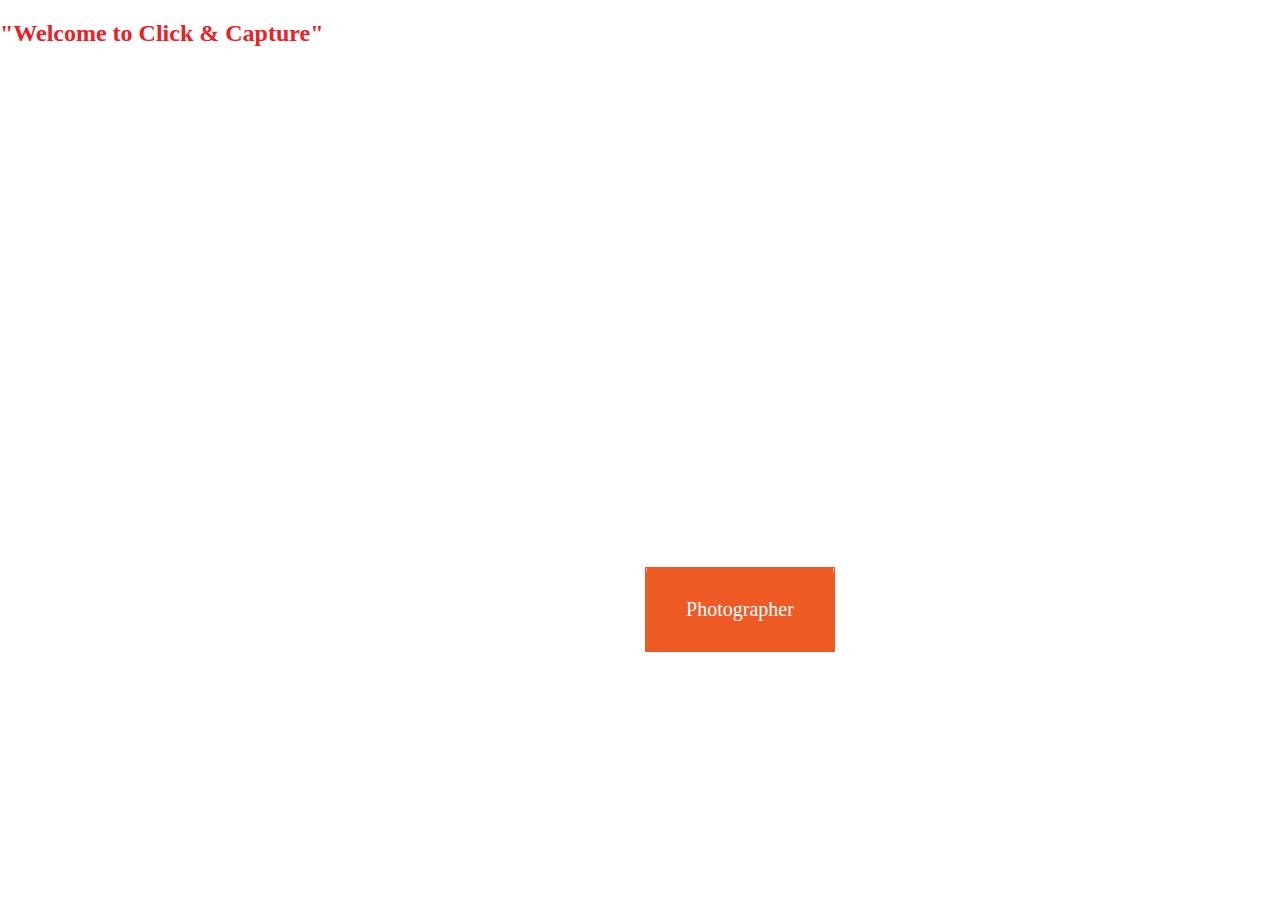
==== index.html @ 461a7cae "Added the first entry page (index page)" ====
<!DOCTYPE html>
<html lang="en">
<head>
    <meta content="width=device-width, initial-scale=2.0" name="viewport">
    <title>Click & Capture</title>
    <link href="css/style1.css" rel="stylesheet">
</head>
<body>


<section class="middle-section">

    <body style="background-image: url('img/14885730736_c5f2c7e734_o.jpg')">


    <h2 style="color:#EA2027;"> "Welcome to Click & Capture"</h2>


    </body>

    <div class="container">

        <a href="photographers.php">
            <button class="btn btn4">Photographer</button>
        </a>

    </div>
</section>


<script src="js/main.js"></script>

</body>
</html>
---- css/style1.css ----
body {
    margin: 0;
    padding: 0;
}

.container {
    text-align: center;
    margin-top: 360px;
}

.btn {
    border: 1px solid #EE5A24;
    background: none;
    padding: 30px 40px;
    font-size: 20px;
    font-family: "montserrat";
    cursor: pointer;
    margin: 10px;
    transition: 0.8s;
    position: relative;
    left: 100px;
    top: 150px;
    overflow: hidden;
}

.btn1, .btn2 {
    color: #EE5A24;
}

.btn3, .btn4 {
    color: #fff;
}

.btn1:hover, .btn2:hover {
    color: #fff;
}

.btn3:hover, .btn4:hover {
    color: #EE5A24;
}

.btn::before {
    content: "";
    position: absolute;
    left: 0;
    width: 100%;
    height: 0%;
    background: #EE5A24;
    z-index: -1;
    transition: 0.8s;
}


.btn1::before, .btn3::before {
    top: 0;
    border-radius: 0 0 50% 50%;
}

.btn2::before, .btn4::before {
    bottom: 0;
    border-radius: 50% 50% 0 0;
}

.btn3::before, .btn4::before {
    height: 180%;
}

.btn1:hover::before, .btn2:hover::before {
    height: 180%;
}

.btn3:hover::before, .btn4:hover::before {
    height: 0%;
}
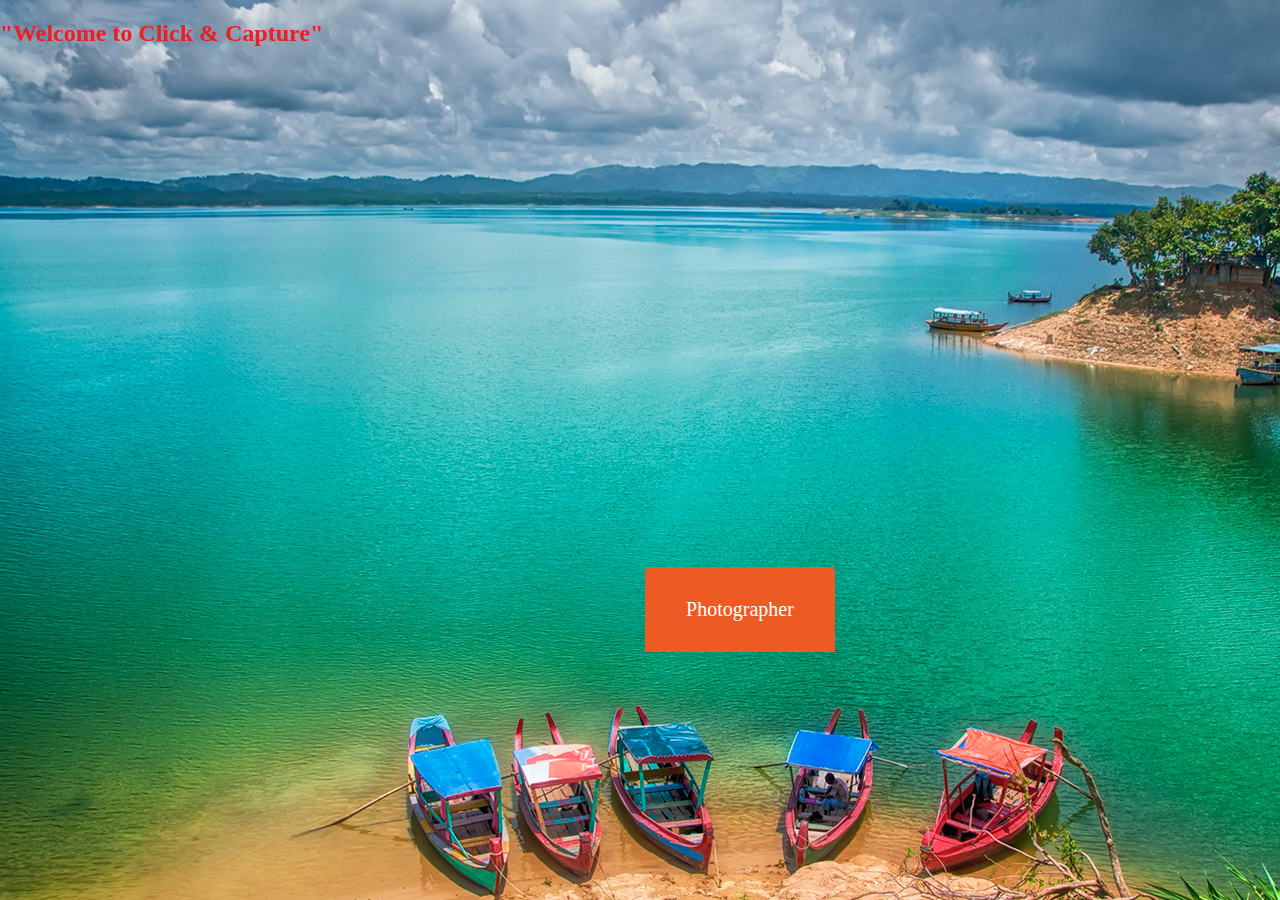
==== commit bdcc9a66: "Workspace.xml conflict - unnecessary file." ====
--- a/index.html
+++ b/index.html
@@ -10,7 +10,7 @@
 
 <section class="middle-section">
 
-    <body style="background-image: url('img/14885730736_c5f2c7e734_o.jpg')">
+    <body style="background-image: url('img/1.jpg')">
 
 
     <h2 style="color:#EA2027;"> "Welcome to Click & Capture"</h2>
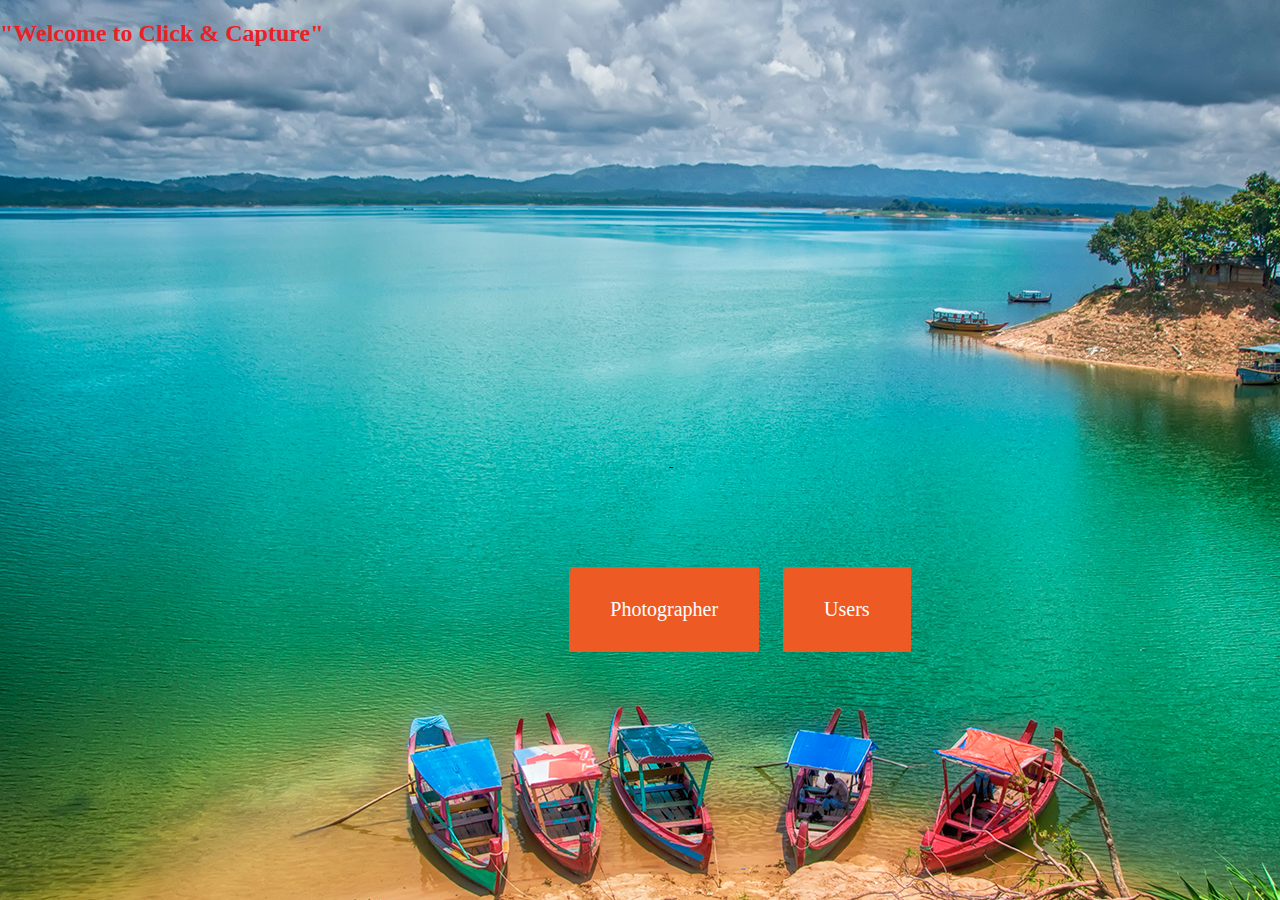
==== commit eedd6795: "Added user page redirection button." ====
--- a/index.html
+++ b/index.html
@@ -23,6 +23,9 @@
         <a href="photographers.php">
             <button class="btn btn4">Photographer</button>
         </a>
+        <a href="user.php">
+            <button class="btn btn4">Users</button>
+        </a>
 
     </div>
 </section>
